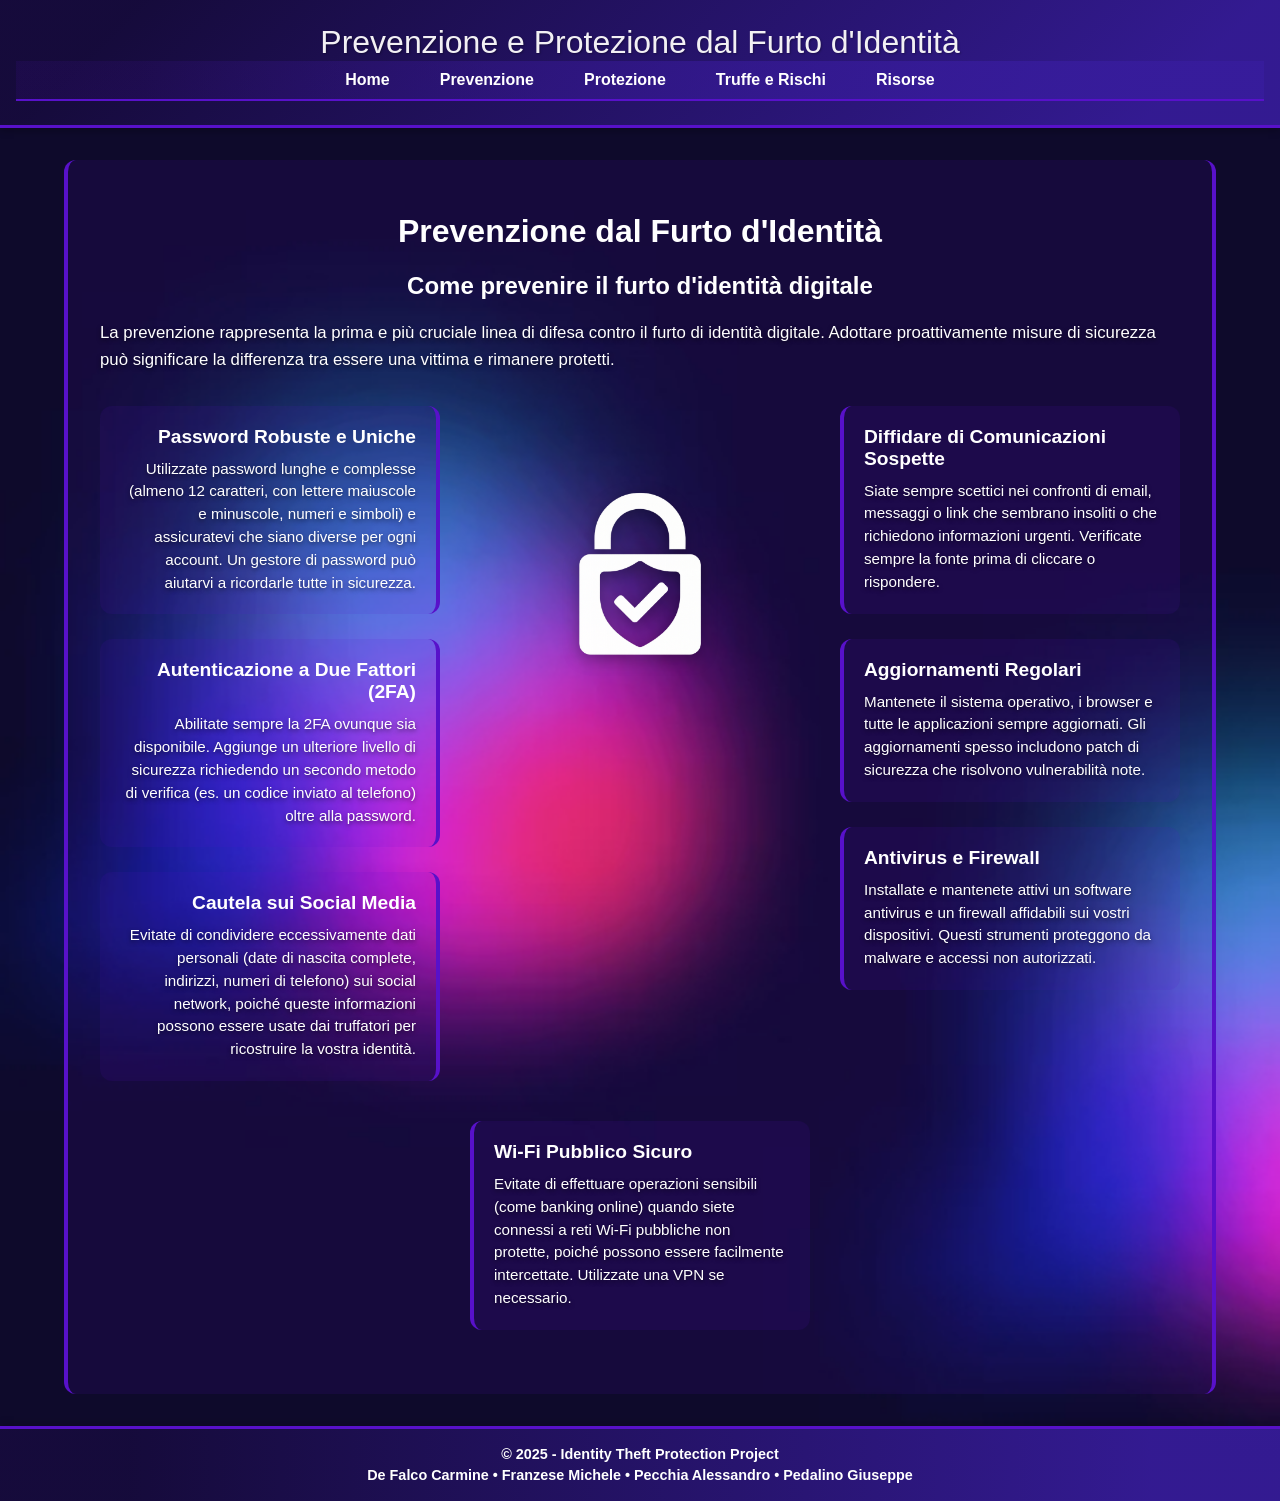
==== prevenzione.html @ 4217dca4 "CAMBIATO TUTTO" ====
<!doctype html>
<html lang="it">
<head>
    <meta charset="utf-8">
    <meta name="viewport" content="width=device-width, initial-scale=1">
    <title>Home - Identity theft protection and prevention</title>
    <link rel="icon" href="img/-favicon-.png">
    <link rel="stylesheet" href="styles.css">
    <link rel="stylesheet" href="infogrid.css">
</head>

<body background="img/img01-aurora-.jpg">

    <!-- HEADER + NAVBAR -->
    <header>
        <h1>Prevenzione e Protezione dal Furto d'Identità</h1>

        <nav class="navbar">
            <ul>
                <li><a href="index.html">Home</a></li>
                <li><a href="prevenzione.html">Prevenzione</a></li>
                <li><a href="protezione.html">Protezione</a></li>
                <li><a href="#truffe-e-rischi">Truffe e Rischi</a></li>
                <li><a href="#risorse">Risorse</a></li>
            </ul>
        </nav>
    </header>

    <!-- CONTENUTO PRINCIPALE -->
    <main>
        <h1 align="center">Prevenzione dal Furto d'Identità</h1>
        <h2 align="center">Come prevenire il furto d'identità digitale</h2>
        <p>La prevenzione rappresenta la prima e più cruciale linea di difesa contro il furto di identità digitale. 
            Adottare proattivamente misure di sicurezza può significare la differenza tra essere una vittima e rimanere protetti.</p>
        
        <div class="infographic-container">
            <div class="column left-text">
                <div>
                    <h3>Password Robuste e Uniche</h3>
                    <p>Utilizzate password lunghe e complesse (almeno 12 caratteri, con lettere maiuscole e minuscole, numeri e simboli) e assicuratevi che siano diverse per ogni account. Un gestore di password può aiutarvi a ricordarle tutte in sicurezza.</p>
                </div>
                <div>
                    <h3>Autenticazione a Due Fattori (2FA)</h3>
                    <p>Abilitate sempre la 2FA ovunque sia disponibile. Aggiunge un ulteriore livello di sicurezza richiedendo un secondo metodo di verifica (es. un codice inviato al telefono) oltre alla password.</p>
                </div>
                <div>
                    <h3>Cautela sui Social Media</h3>
                    <p>Evitate di condividere eccessivamente dati personali (date di nascita complete, indirizzi, numeri di telefono) sui social network, poiché queste informazioni possono essere usate dai truffatori per ricostruire la vostra identità.</p>
                </div>
            </div>

            <div class="center-image">
                <img src="img/-favicon-.png" alt="Prevenzione Icona">
            </div>

            <div class="column right-text">
                <div>
                    <h3>Diffidare di Comunicazioni Sospette</h3>
                    <p>Siate sempre scettici nei confronti di email, messaggi o link che sembrano insoliti o che richiedono informazioni urgenti. Verificate sempre la fonte prima di cliccare o rispondere.</p>
                </div>
                <div>
                    <h3>Aggiornamenti Regolari</h3>
                    <p>Mantenete il sistema operativo, i browser e tutte le applicazioni sempre aggiornati. Gli aggiornamenti spesso includono patch di sicurezza che risolvono vulnerabilità note.</p>
                </div>
                <div>
                    <h3>Antivirus e Firewall</h3>
                    <p>Installate e mantenete attivi un software antivirus e un firewall affidabili sui vostri dispositivi. Questi strumenti proteggono da malware e accessi non autorizzati.</p>
                </div>
            </div>

            <div class="wifi-card">
                <h3>Wi-Fi Pubblico Sicuro</h3>
                <p>Evitate di effettuare operazioni sensibili (come banking online) quando siete connessi a reti Wi-Fi pubbliche non protette, poiché possono essere facilmente intercettate. Utilizzate una VPN se necessario.</p>
            </div>
        </div>
    </main>

    <!-- FOOTER -->
    <footer>
        <p><b>© 2025 - Identity Theft Protection Project</b></p>
        <p><b>De Falco Carmine • Franzese Michele • Pecchia Alessandro • Pedalino Giuseppe</b></p>
    </footer>
</body>
</html>
---- styles.css ----
*, *::before, *::after {
    box-sizing: border-box; 
}

html {
    height: 100%;
}

body {
    min-height: 100vh;
    margin: 0;
    font-family: 'Segoe UI', Tahoma, Geneva, Verdana, sans-serif;
    display: flex;
    flex-direction: column;
    background-color: #0d0a2c; 
    background-size: cover;
    background-repeat: no-repeat;
    background-attachment: fixed;
    color: #FFFFFF;
}


header {
    background: linear-gradient(135deg, rgba(88, 17, 202, 0.1) 10%, rgba(55, 28, 156, 0.9) 90%);
    color: white;
    text-align: center;
    padding: 1.5em 1em;
    border-bottom: 3px solid #5811CA;
    box-shadow: 0 2px 8px rgba(0, 0, 0, 0.3);
}

header h1 {
    margin: 0;
    font-size: 2rem;
    font-weight: 400;
    font-family: 'Montserrat', sans-serif;
    color: #F2F0F4;
    text-shadow: 1px 1px 2px rgba(0, 0, 0, 0.3);
}


.navbar {
    background: linear-gradient(90deg, rgba(88, 17, 202, 0.1) 10%, rgba(55, 28, 156, 0.9) 90%);
    padding: 10px 0;
    border-bottom: 2px solid #5811CA;
}

.navbar ul {
    list-style: none;
    display: flex;
    justify-content: center;
    gap: 20px;
    padding: 0;
    margin: 0;
}

.navbar a {
    color: #ffffff;
    text-decoration: none;
    font-weight: 600;
    padding: 10px 15px;
    transition: 0.3s ease;
    border-radius: 4px;
}

.navbar a:hover {
    color: #5811CA;
    background-color: rgba(255, 255, 255, 0.1);
    box-shadow: 0 0 10px rgba(88, 17, 202, 0.5);
}


main {
    flex: 1; 
    padding: 2em;
    background: rgba(88, 17, 202, 0.1);
    margin: 2em auto;
    border-radius: 12px;
    width: 90%;
    max-width: 2200px;
    box-shadow: none;
    border-left: 4px solid #5811CA;
    border-right: 4px solid #5811CA;
}

main p {
    line-height: 1.6;
    color: #FFFFFF;
    font-size: 1.05em;
    font-weight: 500;
    font-family: 'Heebo', sans-serif;
    text-shadow: 0 2px 4px rgba(0, 0, 0, 0.5);
}

main p b {
    font-weight: 700;
}

table {
    border-collapse: collapse;
    border-radius: 12px;
    overflow: hidden;
    width: 100%;
    box-shadow: 0 4px 8px rgba(0, 0, 0, 0.3);
}

table thead {
    background: linear-gradient(135deg, rgba(88, 17, 202, 0.3) 10%, rgba(55, 28, 156, 0.7) 90%);
}

table th,
table td {
    padding: 1em;
    text-align: left;
    border-bottom: 1px solid rgba(88, 17, 202, 0.3);
}

table th {
    font-weight: 600;
    color: #FFFFFF;
}

table tbody tr:last-child td {
    border-bottom: none;
}

table tbody tr:hover {
    background-color: rgba(88, 17, 202, 0.1);
}

footer {
    background: linear-gradient(90deg, rgba(88, 17, 202, 0.1) 10%, rgba(55, 28, 156, 0.9) 90%);
    color: white;
    text-align: center;
    padding: 0.8em 0;
    border-top: 3px solid #5811CA;
    box-shadow: 0 -2px 8px rgba(0, 0, 0, 0.2);
}

footer p {
    margin: 0.2em 0;
    font-size: 0.9em;
    line-height: 1.3;
}

@media (max-width: 900px) {
    header h1 { font-size: 1.8rem; }
    .navbar ul { gap: 15px; }
}
---- infogrid.css ----
.infographic-container {
    display: grid;
    grid-template-columns: 1fr 1fr 1fr;
    gap: 30px;
    align-items: start;
    margin: 2em 0;
}

.column {
    display: flex;
    flex-direction: column;
    gap: 25px;
}

.column div {
    padding: 20px;
    background: rgba(88, 17, 202, 0.1);
    border-radius: 12px;
    border-left: 4px solid #5811CA;
}

.left-text {
    text-align: right;
}

.left-text div {
    border-left: none;
    border-right: 4px solid #5811CA;
}

.right-text {
    text-align: left;
}

.center-image {
    display: flex;
    justify-content: center;
    align-items: center;
    padding: 20px;
}

.center-image img {
    max-width: 100%;
    height: auto;
    filter: drop-shadow(0 4px 8px rgba(0, 0, 0, 0.3));
}

.column h3 {
    font-size: 1.2rem;
    margin: 0 0 10px 0;
    color: #FFFFFF;
}

.column p {
    font-size: 0.95rem;
    margin: 0;
    line-height: 1.5;
}

.wifi-card {
    grid-column: 2;
    grid-row: 2;
    padding: 20px;
    background: rgba(88, 17, 202, 0.1);
    border-radius: 12px;
    border-left: 4px solid #5811CA;
    margin-top: 10px;
}

.wifi-card h3 {
    font-size: 1.2rem;
    margin: 0 0 10px 0;
    color: #FFFFFF;
}

.wifi-card p {
    font-size: 0.95rem;
    margin: 0;
    line-height: 1.5;
}

@media (max-width: 1024px) {
    .infographic-container {
        grid-template-columns: 1fr 1fr;
        gap: 20px;
    }
    
    .center-image {
        grid-column: 1 / -1;
    }
}

@media (max-width: 768px) {
    .infographic-container {
        grid-template-columns: 1fr;
    }

    .left-text {
        text-align: left;
    }

    .left-text div {
        border-left: 4px solid #5811CA;
        border-right: none;
    }
}
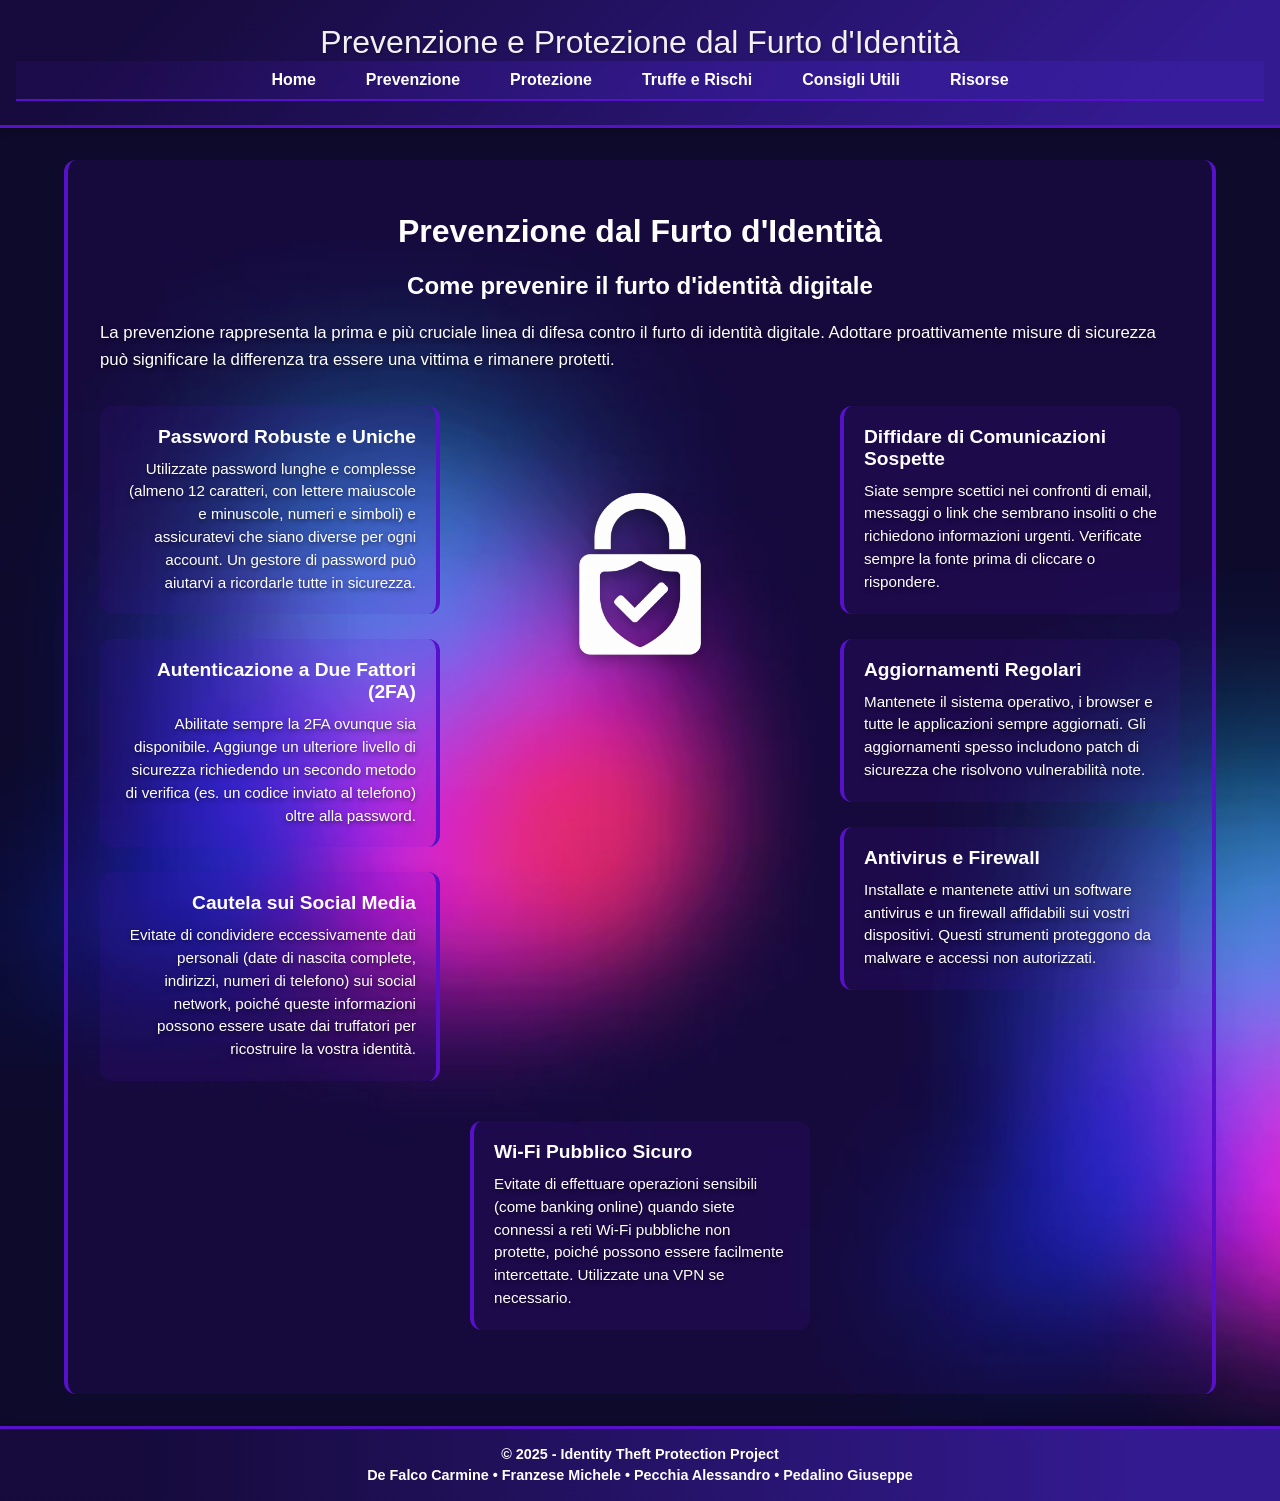
==== commit e7171374: "Add new resources page and styles for identity theft protection site - Created a new HTML file 'riso" ====
--- a/prevenzione.html
+++ b/prevenzione.html
@@ -5,13 +5,13 @@
     <meta name="viewport" content="width=device-width, initial-scale=1">
     <title>Home - Identity theft protection and prevention</title>
     <link rel="icon" href="img/-favicon-.png">
-    <link rel="stylesheet" href="styles.css">
-    <link rel="stylesheet" href="infogrid.css">
+    <link rel="stylesheet" href="styles/styles.css">
+    <link rel="stylesheet" href="styles/infogrid.css">
 </head>
 
 <body background="img/img01-aurora-.jpg">
 
-    <!-- HEADER + NAVBAR -->
+
     <header>
         <h1>Prevenzione e Protezione dal Furto d'Identità</h1>
 
@@ -20,13 +20,14 @@
                 <li><a href="index.html">Home</a></li>
                 <li><a href="prevenzione.html">Prevenzione</a></li>
                 <li><a href="protezione.html">Protezione</a></li>
-                <li><a href="#truffe-e-rischi">Truffe e Rischi</a></li>
-                <li><a href="#risorse">Risorse</a></li>
+                <li><a href="truffe-e-rischi.html">Truffe e Rischi</a></li>
+                <li><a href="consigli-utili.html">Consigli Utili</a></li>
+                <li><a href="risorse.html">Risorse</a></li>
             </ul>
         </nav>
     </header>
 
-    <!-- CONTENUTO PRINCIPALE -->
+
     <main>
         <h1 align="center">Prevenzione dal Furto d'Identità</h1>
         <h2 align="center">Come prevenire il furto d'identità digitale</h2>
@@ -75,7 +76,6 @@
         </div>
     </main>
 
-    <!-- FOOTER -->
     <footer>
         <p><b>© 2025 - Identity Theft Protection Project</b></p>
         <p><b>De Falco Carmine • Franzese Michele • Pecchia Alessandro • Pedalino Giuseppe</b></p>
--- a/styles/styles.css
+++ b/styles/styles.css
@@ -0,0 +1,150 @@
+
+*, *::before, *::after {
+    box-sizing: border-box; 
+}
+
+html {
+    height: 100%;
+}
+
+body {
+    min-height: 100vh;
+    margin: 0;
+    font-family: 'Segoe UI', Tahoma, Geneva, Verdana, sans-serif;
+    display: flex;
+    flex-direction: column;
+    background-color: #0d0a2c; 
+    background-size: cover;
+    background-repeat: no-repeat;
+    background-attachment: fixed;
+    color: #FFFFFF;
+}
+
+
+header {
+    background: linear-gradient(135deg, rgba(88, 17, 202, 0.1) 10%, rgba(55, 28, 156, 0.9) 90%);
+    color: white;
+    text-align: center;
+    padding: 1.5em 1em;
+    border-bottom: 3px solid #5811CA;
+    box-shadow: 0 2px 8px rgba(0, 0, 0, 0.3);
+}
+
+header h1 {
+    margin: 0;
+    font-size: 2rem;
+    font-weight: 400;
+    font-family: 'Montserrat', sans-serif;
+    color: #F2F0F4;
+    text-shadow: 1px 1px 2px rgba(0, 0, 0, 0.3);
+}
+
+
+.navbar {
+    background: linear-gradient(90deg, rgba(88, 17, 202, 0.1) 10%, rgba(55, 28, 156, 0.9) 90%);
+    padding: 10px 0;
+    border-bottom: 2px solid #5811CA;
+}
+
+.navbar ul {
+    list-style: none;
+    display: flex;
+    justify-content: center;
+    gap: 20px;
+    padding: 0;
+    margin: 0;
+}
+
+.navbar a {
+    color: #ffffff;
+    text-decoration: none;
+    font-weight: 600;
+    padding: 10px 15px;
+    transition: 0.3s ease;
+    border-radius: 4px;
+}
+
+.navbar a:hover {
+    color: #5811CA;
+    background-color: rgba(255, 255, 255, 0.1);
+    box-shadow: 0 0 10px rgba(88, 17, 202, 0.5);
+}
+
+
+main {
+    flex: 1; 
+    padding: 2em;
+    background: rgba(88, 17, 202, 0.1);
+    margin: 2em auto;
+    border-radius: 12px;
+    width: 90%;
+    max-width: 2200px;
+    box-shadow: none;
+    border-left: 4px solid #5811CA;
+    border-right: 4px solid #5811CA;
+}
+
+main p {
+    line-height: 1.6;
+    color: #FFFFFF;
+    font-size: 1.05em;
+    font-weight: 500;
+    font-family: 'Heebo', sans-serif;
+    text-shadow: 0 2px 4px rgba(0, 0, 0, 0.5);
+}
+
+main p b {
+    font-weight: 700;
+}
+
+table {
+    border-collapse: collapse;
+    border-radius: 12px;
+    overflow: hidden;
+    width: 100%;
+    box-shadow: 0 4px 8px rgba(0, 0, 0, 0.3);
+}
+
+table thead {
+    background: linear-gradient(135deg, rgba(88, 17, 202, 0.3) 10%, rgba(55, 28, 156, 0.7) 90%);
+}
+
+table th,
+table td {
+    padding: 1em;
+    text-align: left;
+    border-bottom: 1px solid rgba(88, 17, 202, 0.3);
+}
+
+table th {
+    font-weight: 600;
+    color: #FFFFFF;
+}
+
+table tbody tr:last-child td {
+    border-bottom: none;
+}
+
+table tbody tr:hover {
+    background-color: rgba(88, 17, 202, 0.1);
+}
+
+footer {
+    background: linear-gradient(90deg, rgba(88, 17, 202, 0.1) 10%, rgba(55, 28, 156, 0.9) 90%);
+    color: white;
+    text-align: center;
+    padding: 0.8em 0;
+    border-top: 3px solid #5811CA;
+    box-shadow: 0 -2px 8px rgba(0, 0, 0, 0.2);
+}
+
+footer p {
+    margin: 0.2em 0;
+    font-size: 0.9em;
+    line-height: 1.3;
+}
+
+@media (max-width: 900px) {
+    header h1 { font-size: 1.8rem; }
+    .navbar ul { gap: 15px; }
+}
--- a/styles/infogrid.css
+++ b/styles/infogrid.css
@@ -0,0 +1,107 @@
+
+.infographic-container {
+    display: grid;
+    grid-template-columns: 1fr 1fr 1fr;
+    gap: 30px;
+    align-items: start;
+    margin: 2em 0;
+}
+
+.column {
+    display: flex;
+    flex-direction: column;
+    gap: 25px;
+}
+
+.column div {
+    padding: 20px;
+    background: rgba(88, 17, 202, 0.1);
+    border-radius: 12px;
+    border-left: 4px solid #5811CA;
+}
+
+.left-text {
+    text-align: right;
+}
+
+.left-text div {
+    border-left: none;
+    border-right: 4px solid #5811CA;
+}
+
+.right-text {
+    text-align: left;
+}
+
+.center-image {
+    display: flex;
+    justify-content: center;
+    align-items: center;
+    padding: 20px;
+}
+
+.center-image img {
+    max-width: 100%;
+    height: auto;
+    filter: drop-shadow(0 4px 8px rgba(0, 0, 0, 0.3));
+}
+
+.column h3 {
+    font-size: 1.2rem;
+    margin: 0 0 10px 0;
+    color: #FFFFFF;
+}
+
+.column p {
+    font-size: 0.95rem;
+    margin: 0;
+    line-height: 1.5;
+}
+
+.wifi-card {
+    grid-column: 2;
+    grid-row: 2;
+    padding: 20px;
+    background: rgba(88, 17, 202, 0.1);
+    border-radius: 12px;
+    border-left: 4px solid #5811CA;
+    margin-top: 10px;
+}
+
+.wifi-card h3 {
+    font-size: 1.2rem;
+    margin: 0 0 10px 0;
+    color: #FFFFFF;
+}
+
+.wifi-card p {
+    font-size: 0.95rem;
+    margin: 0;
+    line-height: 1.5;
+}
+
+@media (max-width: 1024px) {
+    .infographic-container {
+        grid-template-columns: 1fr 1fr;
+        gap: 20px;
+    }
+    
+    .center-image {
+        grid-column: 1 / -1;
+    }
+}
+
+@media (max-width: 768px) {
+    .infographic-container {
+        grid-template-columns: 1fr;
+    }
+
+    .left-text {
+        text-align: left;
+    }
+
+    .left-text div {
+        border-left: 4px solid #5811CA;
+        border-right: none;
+    }
+}
